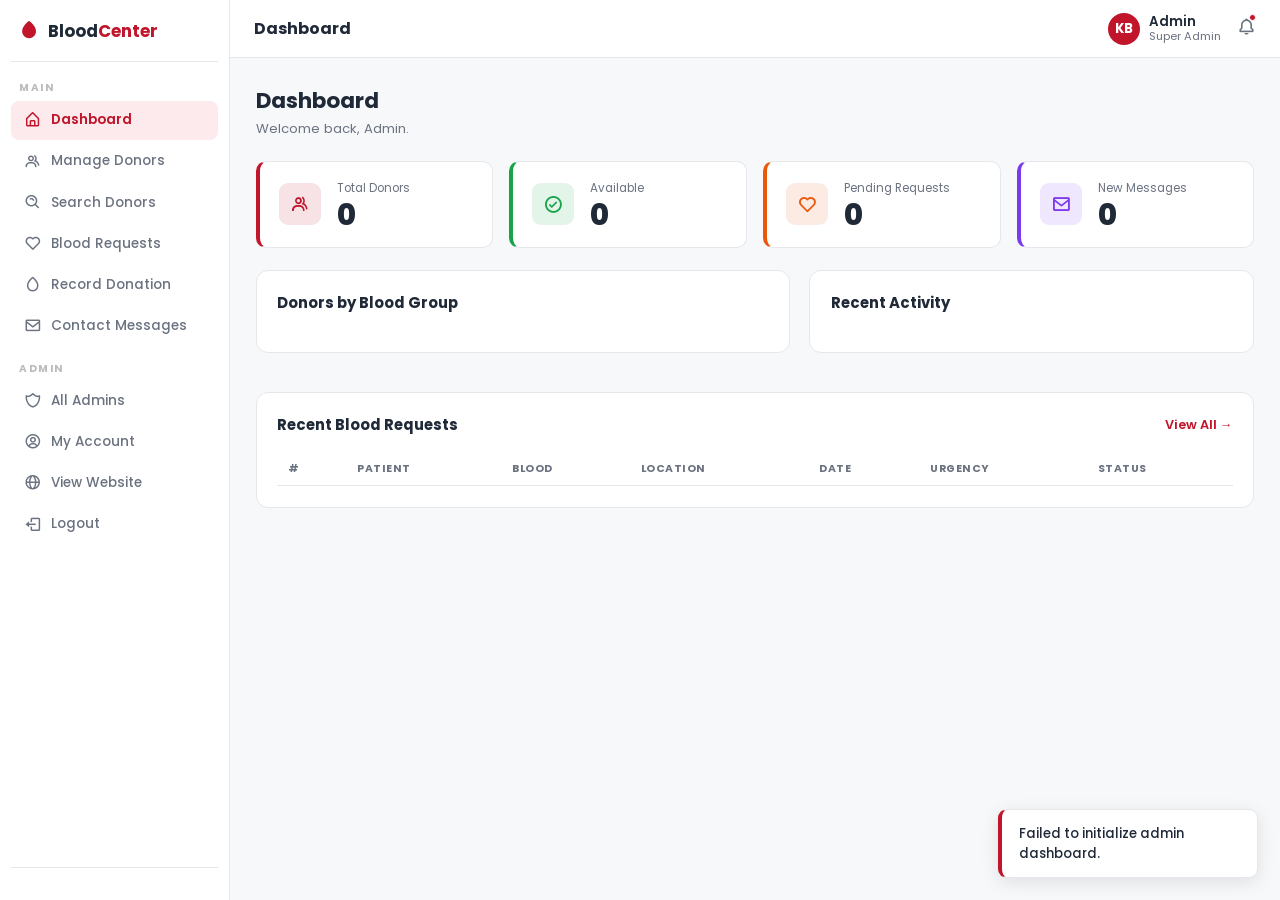
==== html/admin.html @ 56c10442 "Initial commit - Blood DonationSystem" ====
<!DOCTYPE html>
<html lang="en">
<head>
  <meta charset="UTF-8"/>
  <meta name="viewport" content="width=device-width, initial-scale=1.0"/>
  <title>Admin Dashboard — Blood Center</title>
  <link rel="stylesheet" href="/css/admin.css"/>
  <link href="https://fonts.googleapis.com/css2?family=Poppins:wght@400;500;600;700;800&display=swap" rel="stylesheet"/>
  <link href="https://unpkg.com/boxicons@2.1.4/css/boxicons.min.css" rel="stylesheet"/>
</head>
<body>

<!-- SIDEBAR -->
<aside class="sidebar" id="sidebar">
  <div class="sidebar-logo">
    <i class='bx bxs-droplet'></i>
    <span>Blood<strong>Center</strong></span>
  </div>

  <p class="sidebar-label">MAIN</p>
  <nav>
    <a href="#" class="nav-item active" data-section="dashboard"><i class='bx bx-home-alt'></i> Dashboard</a>
    <a href="#" class="nav-item" data-section="donors"><i class='bx bx-group'></i> Manage Donors</a>
    <a href="#" class="nav-item" data-section="search"><i class='bx bx-search-alt'></i> Search Donors</a>
    <a href="#" class="nav-item" data-section="requests"><i class='bx bx-heart'></i> Blood Requests
      <span class="nav-badge" id="reqBadge"></span>
    </a>
    <a href="#" class="nav-item" data-section="donations"><i class='bx bx-droplet'></i> Record Donation</a>
    <a href="#" class="nav-item" data-section="messages"><i class='bx bx-envelope'></i> Contact Messages
      <span class="nav-badge" id="msgBadge"></span>
    </a>
  </nav>

  <p class="sidebar-label">ADMIN</p>
  <nav>
    <a href="#" class="nav-item" data-section="admins"><i class='bx bx-shield-alt-2'></i> All Admins</a>
    <a href="#" class="nav-item" data-section="myaccount"><i class='bx bx-user-circle'></i> My Account</a>
    <a href="/index.html" class="nav-item"><i class='bx bx-globe'></i> View Website</a>
    <a href="login.html" class="nav-item"><i class='bx bx-log-out'></i> Logout</a>
  </nav>

  
  <div class="sidebar-date" id="topbarDate"></div> 
  

</aside>

<!-- MAIN -->
<div class="main">

  <header class="topbar">
    <button class="menu-btn" id="menuBtn"><i class='bx bx-menu'></i></button>
    <h2 class="page-title" id="pageTitle">Dashboard</h2>
    <div class="topbar-right">
      <div class="topbar-user">
        <div class="user-avatar">KB</div>
        <div><p class="user-name">Admin</p><p class="user-role">Super Admin</p></div>
      </div>    
      <div class="notif-wrap"><i class='bx bx-bell'></i><span class="notif-dot"></span></div>
    </div>
  </header>

  <div class="content">


    <!-- ===== DASHBOARD ===== -->
    <section class="section active" id="section-dashboard">
      <div class="section-head">
        <div><h1>Dashboard</h1><p>Welcome back, Admin.</p></div>
      </div>
      <div class="stat-grid">
        <div class="stat-card" style="--c:#C0152A">
          <div class="stat-icon"><i class='bx bx-group'></i></div>
          <div><p class="stat-label">Total Donors</p><h2 class="stat-num" data-target="12">0</h2></div>
        </div>
        <div class="stat-card" style="--c:#16a34a">
          <div class="stat-icon"><i class='bx bx-check-circle'></i></div>
          <div><p class="stat-label">Available</p><h2 class="stat-num" data-target="8">0</h2></div>
        </div>
        <div class="stat-card" style="--c:#ea580c">
          <div class="stat-icon"><i class='bx bx-heart'></i></div>
          <div><p class="stat-label">Pending Requests</p><h2 class="stat-num" data-target="5">0</h2></div>
        </div>
        <div class="stat-card" style="--c:#7c3aed">
          <div class="stat-icon"><i class='bx bx-envelope'></i></div>
          <div><p class="stat-label">New Messages</p><h2 class="stat-num" data-target="3">0</h2></div>
        </div>
      </div>

      <div class="dash-row">
        <div class="card">
          <div class="card-head"><h3>Donors by Blood Group</h3></div>
          <div id="bloodBars"></div>
        </div>
        <div class="card">
          <div class="card-head"><h3>Recent Activity</h3></div>
          <ul class="activity-list" id="activityList"></ul>
        </div>
      </div>

      <div class="card">
        <div class="card-head">
          <h3>Recent Blood Requests</h3>
          <button class="link-btn" data-goto="requests">View All →</button>
        </div>
        <div class="table-wrap">
          <table class="table">
            <thead><tr><th>#</th><th>Patient</th><th>Blood</th><th>Location</th><th>Date</th><th>Urgency</th><th>Status</th></tr></thead>
            <tbody id="dashReqBody"></tbody>
          </table>
        </div>
      </div>
    </section>


    <!-- ===== MANAGE DONORS ===== -->
    <section class="section" id="section-donors">
      <div class="section-head">
        <div><h1>Manage Donors</h1><p>Add, edit and delete donor records.</p></div>
        <button class="btn-red" id="addDonorBtn"><i class='bx bx-plus'></i> Add Donor</button>
      </div>
      <div class="card">
        <div class="card-head">
          <div class="filters">
            <div class="search-box"><i class='bx bx-search'></i><input type="text" id="donorSearch" placeholder="Search name, phone, location..."/></div>
            <select id="donorBloodFilter" class="select">
              <option value="">All Blood Groups</option>
              <option>A+</option><option>A-</option><option>B+</option><option>B-</option>
              <option>AB+</option><option>AB-</option><option>O+</option><option>O-</option>
            </select>
            <select id="donorAvailFilter" class="select">
              <option value="">All Status</option>
              <option value="Available">Available</option>
              <option value="Not Available">Not Available</option>
            </select>
          </div>
        </div>
        <div class="table-wrap">
          <table class="table">
            <thead><tr><th>Photo</th><th>Name</th><th>Age</th><th>Blood</th><th>Phone</th><th>Email</th><th>Location</th><th>Last Donated</th><th>Next Eligible</th><th>Status</th><th>Actions</th></tr></thead>
            <tbody id="donorBody"></tbody>
          </table>
        </div>
        <div class="pagination" id="donorPages"></div>
      </div>
    </section>


    <!-- ===== SEARCH DONORS ===== -->
    <section class="section" id="section-search">
      <div class="section-head">
        <div><h1>Search Donors</h1><p>Find donors by blood group and location.</p></div>
      </div>
      <div class="card">
        <div class="search-form-row">
          <div class="field-group"><label>Blood Group</label>
            <select id="srchBlood" class="select big">
              <option value="">Any</option>
              <option>A+</option><option>A-</option><option>B+</option><option>B-</option>
              <option>AB+</option><option>AB-</option><option>O+</option><option>O-</option>
            </select>
          </div>
          <div class="field-group"><label>Location</label>
            <input type="text" id="srchLocation" class="input big" placeholder="e.g. Guwahati"/>
          </div>
          <div class="field-group"><label>Availability</label>
            <select id="srchAvail" class="select big">
              <option value="">Any</option>
              <option value="Available">Available</option>
              <option value="Not Available">Not Available</option>
            </select>
          </div>
          <button class="btn-red" id="srchBtn" style="align-self:flex-end"><i class='bx bx-search'></i> Search</button>
        </div>
      </div>
      <div id="srchResultsWrap" style="display:none">
        <div class="results-header">
          <p id="srchCount"></p>
          <button class="btn-outline-sm" id="srchClear">Clear</button>
        </div>
        <div class="donor-cards-grid" id="srchGrid"></div>
      </div>
      <div class="empty-state" id="srchEmpty" style="display:none">
        <i class='bx bx-search-alt'></i><h3>No donors found</h3><p>Try different filters.</p>
      </div>
    </section>


    <!-- ===== BLOOD REQUESTS ===== -->
    <section class="section" id="section-requests">
      <div class="section-head">
        <div><h1>Blood Requests</h1><p>Manage and respond to all incoming requests.</p></div>
      </div>
      <div class="card">
        <div class="card-head">
          <div class="filters">
            <div class="search-box"><i class='bx bx-search'></i><input type="text" id="reqSearch" placeholder="Search patient, location..."/></div>
            <select id="reqStatusFilter" class="select">
              <option value="">All Status</option>
              <option>Pending</option><option>Fulfilled</option><option>Cancelled</option>
            </select>
            <select id="reqBloodFilter" class="select">
              <option value="">All Blood Groups</option>
              <option>A+</option><option>A-</option><option>B+</option><option>B-</option>
              <option>AB+</option><option>AB-</option><option>O+</option><option>O-</option>
            </select>
          </div>
        </div>
        <div class="table-wrap">
          <table class="table">
            <thead><tr><th>#</th><th>Patient</th><th>Blood</th><th>Hospital</th><th>Location</th><th>Contact</th><th>Date</th><th>Urgency</th><th>Status</th><th>Actions</th></tr></thead>
            <tbody id="reqBody"></tbody>
          </table>
        </div>
        <div class="pagination" id="reqPages"></div>
      </div>
    </section>


    <!-- ===== RECORD DONATION ===== -->
    <section class="section" id="section-donations">
      <div class="section-head">
        <div><h1>Record Donation</h1><p>Log a blood donation for a registered donor.</p></div>
      </div>
      <div class="record-layout">
        <div class="card" style="max-width:480px">
          <h3 class="card-title-sm">Add Donation Record</h3>
          <div class="msg-box" id="donRecMsg"></div>
          <form id="donRecForm">
            <div class="field-group" style="margin-bottom:0.9rem">
              <label>Select Donor <span class="star">*</span></label>

              <input id="drDonorSearch" class="input" style="width:100%;margin-bottom:0.55rem" list="drDonorList" placeholder="Search donor name / blood / phone"/>
              <datalist id="drDonorList"></datalist>
              <select id="drDonor" class="select" style="width:100%">
                <option value="" disabled selected>Choose donor...</option>
              </select>
            </div>
            <div class="two-col-sm">
              <div class="field-group">
                <label>Donation Date <span class="star">*</span></label>
                <input type="date" id="drDate" class="input" style="width:100%"/>
              </div>
              <div class="field-group">
                <label>Units Donated <span class="star">*</span></label>
                <input type="number" id="drUnits" class="input" style="width:100%" placeholder="e.g. 1" min="1" max="5"/>
              </div>
            </div>
            <div class="field-group" style="margin:0.9rem 0">
              <label>Hospital / Location <span class="star">*</span></label>
              <input type="text" id="drLocation" class="input" style="width:100%" placeholder="e.g. Gauhati Medical College"/>
            </div>
            <div class="field-group" style="margin-bottom:1rem">
              <label>Notes</label>
              <textarea id="drNotes" class="input" rows="2" style="width:100%;resize:vertical" placeholder="Any additional notes..."></textarea>
            </div>
            <button type="submit" class="btn-red"><i class='bx bx-save'></i> Record Donation</button>
          </form>
        </div>

        <div class="card" style="flex:1">
          <h3 class="card-title-sm">Recent Donation Records</h3>
          <div class="table-wrap">
            <table class="table">
              <thead><tr><th>#</th><th>Donor</th><th>Blood</th><th>Date</th><th>Location</th><th>Units</th></tr></thead>
              <tbody id="donRecBody"></tbody>
            </table>
          </div>
        </div>
      </div>
    </section>


    <!-- ===== CONTACT MESSAGES ===== -->
    <section class="section" id="section-messages">
      <div class="section-head">
        <div><h1>Contact Messages</h1><p>Messages submitted via the homepage contact form.</p></div>
        <button class="btn-outline" id="markMsgsRead">Mark All Read</button>
      </div>
      <div class="card">
        <div class="filters" style="margin-bottom:1rem">
          <select id="msgFilter" class="select">
            <option value="">All Messages</option>
            <option value="unread">Unread</option>
            <option value="read">Read</option>
          </select>
        </div>
        <div id="messagesList"></div>
      </div>
    </section>


    <!-- ===== ALL ADMINS ===== -->
    <section class="section" id="section-admins">
      <div class="section-head">
        <div><h1>All Admins</h1><p>View all admin accounts and create new ones.</p></div>
        <button class="btn-red" id="createAdminBtn"><i class='bx bx-plus'></i> Create Admin</button>
      </div>
      <div class="card">
        <div class="table-wrap">
          <table class="table">
            <thead><tr><th>#</th><th>Name</th><th>Email</th><th>Role</th><th>Created</th><th>Status</th><th>Actions</th></tr></thead>
            <tbody id="adminsBody"></tbody>
          </table>
        </div>
      </div>
    </section>


    <!-- ===== MY ACCOUNT ===== -->
    <section class="section" id="section-myaccount">
      <div class="section-head">
        <div><h1>My Account</h1><p>Update your admin profile and password.</p></div>
      </div>
      <div class="profile-layout">
        <div class="card" style="max-width:480px;flex:1">
          <h3 class="card-title-sm">Update Profile</h3>
          <div class="msg-box" id="myAccMsg"></div>
          <form id="myAccForm">
            <div class="two-col-sm">
              <div class="field-group"><label>Full Name</label><input type="text" id="myName" class="input" style="width:100%" value="Admin User"/></div>
              <div class="field-group"><label>Email</label><input type="email" id="myEmail" class="input" style="width:100%" value="admin@bloodcenter.in"/></div>
            </div>
            <div class="field-group" style="margin-top:0.9rem"><label>Phone</label><input type="tel" id="myPhone" class="input" style="width:100%" value="9876543210"/></div>
            <div class="field-group" style="margin:0.9rem 0">
              <label>Status</label>
              <select id="myStatus" class="select" style="width:100%">
                <option value="Active">Active</option>
                <option value="Inactive">Inactive</option>
              </select>
            </div>

            <div class="field-group" style="margin:0.9rem 0">
              <label>Profile Photo</label>
              <input type="file" id="myPhotoFile" accept="image/*" class="input" style="width:100%">
            </div>

            <button type="submit" class="btn-red"><i class='bx bx-save'></i> Save Changes</button>
          </form>
        </div>
        <div class="card" style="max-width:400px;flex:1">
          <h3 class="card-title-sm">Change Password</h3>
          <div class="msg-box" id="myPassMsg"></div>
          <form id="myPassForm">
            <div class="field-group" style="margin-bottom:0.9rem"><label>Current Password</label><input type="password" id="myOldPass" class="input" style="width:100%" placeholder="Current password"/></div>
            <div class="field-group" style="margin-bottom:0.9rem"><label>New Password</label><input type="password" id="myNewPass" class="input" style="width:100%" placeholder="Min 6 characters"/></div>
            <div class="field-group" style="margin-bottom:1rem"><label>Confirm New Password</label><input type="password" id="myConfPass" class="input" style="width:100%" placeholder="Repeat new password"/></div>
            <button type="submit" class="btn-red"><i class='bx bx-lock'></i> Update Password</button>
          </form>
        </div>
      </div>
    </section>


  </div><!-- end .content -->
</div><!-- end .main -->


<!-- MODAL: Add/Edit Donor (2-step) -->
<div class="modal-overlay" id="donorModal">
  <div class="modal modal-lg">
    <div class="modal-head">
      <h2 id="donorModalTitle">Add New Donor</h2>
      <button class="modal-close" id="donorModalClose"><i class='bx bx-x'></i></button>
    </div>
    <div class="modal-body">
      <div class="steps-bar">
               
      </div>
      <!-- Step 1 -->
      <div id="step1Content">
        <div class="photo-row">
          <div class="photo-preview" id="donorPhotoPreview"><i class='bx bx-user'></i></div>
          <div><label for="donorPhotoFile" class="photo-label"><i class='bx bx-camera'></i> Upload Photo</label>
          <input type="file" id="donorPhotoFile" accept="image/*"/>
          <p style="font-size:0.7rem;color:#aaa;margin-top:3px">Optional · Max 2MB</p></div>
        </div>
        <div class="form-grid">
          <div class="field-group"><label>Full Name <span class="star">*</span></label><input type="text" id="mName" placeholder="Full name"/></div>
          <div class="field-group"><label>Age <span class="star">*</span></label><input type="number" id="mAge" placeholder="18–65" min="18" max="65"/></div>
          <div class="field-group"><label>Blood Group <span class="star">*</span></label>
            <select id="mBlood"><option value="" disabled selected>Select</option>
              <option>A+</option><option>A-</option><option>B+</option><option>B-</option>
              <option>AB+</option><option>AB-</option><option>O+</option><option>O-</option>
            </select>
          </div>
          <div class="field-group"><label>Phone <span class="star">*</span></label><input type="tel" id="mPhone" placeholder="10-digit number"/></div>
          <div class="field-group"><label>Email</label><input type="email" id="mEmail" placeholder="donor@email.com"/></div>
          <div class="field-group"><label>Location <span class="star">*</span></label><input type="text" id="mLocation" placeholder="City / Area"/></div>
          <div class="field-group"><label>Last Donated</label><input type="date" id="mLastDonated"/></div>
          <!-- <div class="field-group"><label>Availability</label>
            <select id="mStatus"><option value="Available">Available</option><option value="Not Available">Not Available</option></select>
          </div> -->
        </div>
        

        <p class="form-error" id="step1Err"></p>
        <div class="modal-foot"><button class="btn-outline" id="donorModalCancel">Cancel</button><button class="btn-red" id="donorNextBtn">Send OTP →</button></div>
      </div>
      <!-- Step 2 -->
      <div id="step2Content" style="display:none">
        <div class="otp-wrap">
          <div class="otp-icon"><i class='bx bx-message-square-dots'></i></div>
          <h3>OTP Verification</h3>
          <p id="otpMsg">OTP sent to donor's phone number.</p>
          <div class="otp-inputs" id="otpInputs">
            <input type="text" class="otp-digit" maxlength="1"/><input type="text" class="otp-digit" maxlength="1"/>
            <input type="text" class="otp-digit" maxlength="1"/><input type="text" class="otp-digit" maxlength="1"/>
            <input type="text" class="otp-digit" maxlength="1"/><input type="text" class="otp-digit" maxlength="1"/>
          </div>
          <div class="otp-hint"><i class='bx bx-info-circle'></i> Demo OTP: <strong>123456</strong></div>
          <p class="form-error" id="otpErr"></p>
          <div class="modal-foot" style="margin-top:1.2rem">
            <button class="btn-outline" id="otpBackBtn">← Back</button>
            <button class="btn-red" id="otpVerifyBtn">Verify & Save</button>
          </div>
          <p style="text-align:center;font-size:0.78rem;color:#aaa;margin-top:0.7rem">
            Didn't receive it? <button type="button" class="resend-btn" id="resendOtp">Resend OTP</button>
          </p>
        </div>
      </div>
    </div>
  </div>
</div>


<!-- MODAL: View Request -->
<div class="modal-overlay" id="reqModal">
  <div class="modal modal-lg">
    <div class="modal-head"><h2>Request Details</h2><button class="modal-close" id="reqModalClose"><i class='bx bx-x'></i></button></div>
    <div class="modal-body" id="reqModalBody"></div>
    <div class="modal-foot">
      <button class="btn-outline" id="reqModalCancel">Close</button>
      <button class="btn-outline" id="reqFindDonorBtn"><i class='bx bx-search'></i> Find Donor</button>
      <button class="btn-red" id="reqCancelBtn"><i class='bx bx-x'></i> Cancel Request</button>
      <button class="btn-green" id="reqFulfillBtn"><i class='bx bx-check'></i> Mark Fulfilled</button>
    </div>
  </div>
</div>


<!-- MODAL: Notify Donors -->
<div class="modal-overlay" id="notifyDonorModal">
  <div class="modal modal-lg">
    <div class="modal-head">
      <h2>Notify Matching Donors</h2>
      <button class="modal-close" id="notifyDonorModalClose"><i class='bx bx-x'></i></button>
    </div>
    <div class="modal-body">
      <div style="display:flex;flex-wrap:wrap;gap:0.75rem;justify-content:space-between;align-items:center;margin-bottom:1rem">
        <div>
          <p id="notifyDonorSummary" style="margin:0;font-size:0.92rem;font-weight:700"></p>
          <p id="notifyDonorCount" style="margin:0.25rem 0 0;color:var(--text-soft);font-size:0.8rem"></p>
        </div>
        <button class="btn-red" id="notifyAllDonorsBtn"><i class='bx bx-mail-send'></i> Notify All</button>
      </div>
      <div class="table-wrap">
        <table class="table">
          <thead><tr><th>Name</th><th>City</th><th>Phone No.</th><th>Email</th><th>Mail</th></tr></thead>
          <tbody id="notifyDonorTableBody"></tbody>
        </table>
      </div>
    </div>
    <div class="modal-foot">
      <button class="btn-outline" id="notifyDonorModalCancel">Close</button>
    </div>
  </div>
</div>


<!-- MODAL: Create Admin -->
<div class="modal-overlay" id="adminModal">
  <div class="modal">
    <div class="modal-head"><h2>Create Admin</h2><button class="modal-close" id="adminModalClose"><i class='bx bx-x'></i></button></div>
    <div class="modal-body">
      <div class="msg-box" id="createAdminMsg"></div>
      <div class="form-grid">
        <div class="field-group"><label>Full Name <span class="star">*</span></label><input type="text" id="anName" placeholder="Admin's name"/></div>
        <div class="field-group"><label>Email <span class="star">*</span></label><input type="email" id="anEmail" placeholder="admin@email.com"/></div>
        <div class="field-group"><label>Phone <span class="star">*</span></label><input type="tel" id="anPhone" placeholder="Phone Number"/></div>

      <div class="field-group"><label>City <span class="star">*</span></label><input type="text" id="adminCity" placeholder="Admin's City"/></div>


      <div class="field-group"><label>Date Of Birth <span class="star">*</span></label><input type="date" id="adminDob" placeholder="Admins's DOB"/></div>

        <div class="field-group"><label>Role</label>
          <select id="anRole"><option value="Admin">Admin</option></select>
        </div>
        <div class="field-group"><label>Password <span class="star">*</span></label><input type="password" id="anPass" placeholder="Set password"/></div>
        <div class="field-group"><label>Confirm Password <span class="star">*</span></label><input type="password" id="anConf" placeholder="Repeat password"/></div>
      </div>
    </div>
    <div class="modal-foot">
      <button class="btn-outline" id="adminModalCancel">Cancel</button>
      <button class="btn-red" id="saveAdminBtn"><i class='bx bx-shield-plus'></i> Create Admin</button>
    </div>
  </div>
</div>


<!-- MODAL: View Message -->
<div class="modal-overlay" id="msgModal">
  <div class="modal">
    <div class="modal-head"><h2>Contact Message</h2><button class="modal-close" id="msgModalClose"><i class='bx bx-x'></i></button></div>
    <div class="modal-body" id="msgModalBody"></div>
    <div class="modal-foot"><button class="btn-outline" id="msgModalCancel">Close</button><button class="btn-red" id="msgDeleteBtn"><i class='bx bx-trash'></i> Delete</button></div>
  </div>
</div>

<div class="modal-overlay" id="confirmModal">
  <div class="modal" style="max-width:420px">
    <div class="modal-head">
      <h2>Confirm Action</h2>
      <button class="modal-close" id="confirmModalClose"><i class='bx bx-x'></i></button>
    </div>
    <div class="modal-body">
      <p id="confirmModalText" style="font-size:0.92rem;color:var(--text);line-height:1.6;"></p>
    </div>
    <div class="modal-foot">
      <button class="btn-outline" id="confirmModalCancel">Cancel</button>
      <button class="btn-red" id="confirmModalYes">Yes, Delete</button>
    </div>
  </div>
</div>


<div class="toast" id="toast"></div>
<script src="/js/admin.js"></script>
</body>
</html>
---- css/admin.css ----
/* ================================
   BLOOD CENTER — admin.css
================================ */

@import url('https://fonts.googleapis.com/css2?family=Poppins:wght@400;500;600;700;800&display=swap');

:root {
  --red:       #C0152A;
  --red-dark:  #8B0E1E;
  --red-light: #FDEAEC;
  --white:     #FFFFFF;
  --off-white: #F7F8FA;
  --border:    #E5E7EB;
  --text:      #1F2937;
  --text-soft: #6B7280;
  --green:     #16a34a;
  --green-bg:  #dcfce7;
  --orange:    #ea580c;
  --orange-bg: #fff7ed;
  --purple:    #7c3aed;
  --sidebar-w: 230px;
}

*,*::before,*::after { margin:0; padding:0; box-sizing:border-box; }
body { font-family:'Poppins',sans-serif; background:var(--off-white); color:var(--text); display:flex; min-height:100vh; }
a { text-decoration:none; color:inherit; }
ul { list-style:none; }
button { font-family:'Poppins',sans-serif; cursor:pointer; }

/* ================================
   SIDEBAR
================================ */

.sidebar {
  width: var(--sidebar-w);
  background: var(--white);
  border-right: 1px solid var(--border);
  position: fixed; top:0; left:0; height:100vh;
  display: flex; flex-direction:column;
  padding: 0 0.7rem;
  z-index: 300;
  transition: transform 0.3s ease;
  overflow-y: auto;
}

.sidebar-logo {
  display:flex; align-items:center; gap:8px;
  font-size:1.05rem; font-weight:700;
  padding:1.1rem 0.5rem;
  border-bottom:1px solid var(--border);
  margin-bottom:0.3rem; flex-shrink:0;
}
.sidebar-logo i      { font-size:1.3rem; color:var(--red); }
.sidebar-logo strong { color:var(--red); }

.sidebar-label {
  font-size:0.65rem; font-weight:700;
  letter-spacing:1.5px; color:#bbb;
  padding:0.8rem 0.5rem 0.3rem;
}

.nav-item {
  display:flex; align-items:center; gap:9px;
  padding:0.6rem 0.8rem; border-radius:8px;
  font-size:0.85rem; font-weight:500;
  color:var(--text-soft); transition:all 0.2s;
  margin-bottom:2px; position:relative;
}
.nav-item i     { font-size:1.1rem; flex-shrink:0; }
.nav-item:hover  { background:var(--off-white); color:var(--text); }
.nav-item.active { background:var(--red-light); color:var(--red); font-weight:600; }

.nav-badge {
  margin-left:auto;
  background:var(--red); color:white;
  font-size:0.62rem; font-weight:700;
  padding:1px 6px; border-radius:20px;
  display:none;
}
.nav-badge.show { display:inline; }

.sidebar-date  { 
   font-size:0.76rem; 
   color:var(--text-soft);
   text-align: center; 
   margin-top:auto;
   padding:1rem 0.5rem;
   border-top:1px solid var(--border);
   flex-shrink:0;
}

/* ================================
   MAIN + TOPBAR
================================ */

.main { margin-left:var(--sidebar-w); flex:1; display:flex; flex-direction:column; min-height:100vh; }

.topbar {
  height:58px; background:var(--white);
  border-bottom:1px solid var(--border);
  display:flex; align-items:center;
  padding:0 1.5rem; gap:1rem;
  position:sticky; top:0; z-index:200;
}

.topbar-user {
  display:flex; align-items:center; gap:9px;
   padding:0;
   flex-shrink:0;
}
.user-avatar {
  width:32px; height:32px; border-radius:50%;
  background:var(--red); color:white;
  display:flex; align-items:center; justify-content:center;
  font-weight:700; font-size:0.82rem; flex-shrink:0;
  overflow: hidden;
}
.topbar-user > div:last-child { display:flex; flex-direction:column; line-height:1.1; }
.user-name { font-size:0.83rem; font-weight:600; line-height:1.2; }
.user-role { font-size:0.7rem; color:var(--text-soft); }

.menu-btn { background:none; border:none; font-size:1.2rem; color:var(--text-soft); display:none; padding:3px; }
.menu-btn:hover { color:var(--red); }
.page-title { font-size:1rem; font-weight:700; flex:1; }
.topbar-right { display:flex; align-items:center; gap:1rem; margin-left:auto; }

.notif-wrap { position:relative; font-size:1.2rem; color:var(--text-soft); cursor:pointer; }
.notif-dot  { position:absolute; top:0; right:0; width:7px; height:7px; background:var(--red); border-radius:50%; border:1.5px solid white; }

.content { padding:1.6rem; flex:1; }

/* ================================
   SECTIONS
================================ */

.section { display:none; animation:fadeIn 0.28s ease; }
.section.active { display:block; }
@keyframes fadeIn { from{opacity:0;transform:translateY(7px);} to{opacity:1;transform:translateY(0);} }

.section-head {
  display:flex; justify-content:space-between;
  align-items:flex-start; margin-bottom:1.4rem;
  flex-wrap:wrap; gap:0.8rem;
}
.section-head h1 { font-size:1.35rem; font-weight:700; }
.section-head p  { font-size:0.82rem; color:var(--text-soft); margin-top:2px; }

/* ================================
   STAT CARDS
================================ */

.stat-grid {
  display:grid; grid-template-columns:repeat(4,1fr);
  gap:1rem; margin-bottom:1.4rem;
}

.stat-card {
  background:var(--white); border:1px solid var(--border);
  border-left:4px solid var(--c); border-radius:10px;
  padding:1.1rem 1.2rem;
  display:flex; align-items:center; gap:1rem;
  transition:transform 0.2s, box-shadow 0.2s;
}
.stat-card:hover { transform:translateY(-2px); box-shadow:0 4px 14px rgba(0,0,0,0.06); }

.stat-icon {
  width:42px; height:42px; border-radius:9px;
  background:color-mix(in srgb, var(--c) 12%, white);
  color:var(--c);
  display:flex; align-items:center; justify-content:center;
  font-size:1.25rem; flex-shrink:0;
}
.stat-label { font-size:0.73rem; color:var(--text-soft); margin-bottom:3px; }
.stat-num   { font-size:1.85rem; font-weight:800; color:var(--text); line-height:1; }

/* ================================
   CARDS
================================ */

.card {
  background:var(--white); border:1px solid var(--border);
  border-radius:12px; padding:1.3rem; margin-bottom:1.2rem;
}

.card-head {
  display:flex; justify-content:space-between;
  align-items:center; margin-bottom:1.1rem;
  flex-wrap:wrap; gap:0.5rem;
}
.card-head h3  { font-size:0.93rem; font-weight:700; }
.card-title-sm { font-size:0.93rem; font-weight:700; margin-bottom:1.1rem; }

.dash-row { display:grid; grid-template-columns:1.2fr 1fr; gap:1.2rem; margin-bottom:1.2rem; }

.link-btn { background:none; border:none; color:var(--red); font-size:0.8rem; font-weight:600; font-family:'Poppins',sans-serif; cursor:pointer; }
.link-btn:hover { opacity:0.7; }

/* ================================
   BLOOD BARS
================================ */

.bg-bar-row { display:flex; align-items:center; gap:10px; margin-bottom:8px; font-size:0.81rem; }
.bg-bar-label { width:28px; font-weight:700; font-family:monospace; flex-shrink:0; }
.bg-bar-track { flex:1; height:7px; background:#F2F2F2; border-radius:4px; overflow:hidden; }
.bg-bar-fill  { height:100%; background:var(--red); border-radius:4px; transition:width 0.7s ease; }
.bg-bar-count { width:20px; text-align:right; color:var(--text-soft); flex-shrink:0; }

/* ================================
   ACTIVITY LIST
================================ */

.activity-list { display:flex; flex-direction:column; gap:11px; }
.activity-item { display:flex; align-items:flex-start; gap:10px; }
.act-dot  { width:8px; height:8px; border-radius:50%; flex-shrink:0; margin-top:5px; }
.act-red    { background:var(--red); }
.act-green  { background:var(--green); }
.act-orange { background:var(--orange); }
.activity-text { font-size:0.81rem; color:var(--text); line-height:1.45; }
.activity-time { font-size:0.71rem; color:var(--text-soft); display:block; }

/* ================================
   TABLE
================================ */

.table-wrap { overflow-x:auto; }
.table { width:100%; border-collapse:collapse; font-size:0.82rem; }
.table th { text-align:left; padding:8px 11px; font-size:0.67rem; font-weight:700; text-transform:uppercase; letter-spacing:0.5px; color:var(--text-soft); border-bottom:1px solid var(--border); white-space:nowrap; }
.table td { padding:10px 11px; border-bottom:1px solid #F5F5F5; white-space:nowrap; vertical-align:middle; }
.table tbody tr:hover { background:#FAFAFA; }
.table tbody tr:last-child td { border-bottom:none; }

.tbl-avatar { width:34px; height:34px; border-radius:50%; background:var(--red); color:white; display:flex; align-items:center; justify-content:center; font-size:0.78rem; font-weight:700; overflow:hidden; }
.tbl-avatar img { width:100%; height:100%; object-fit:cover; }

/* ================================
   BADGES
================================ */

.badge { display:inline-block; padding:2px 8px; border-radius:20px; font-size:0.7rem; font-weight:700; }
.badge-green  { background:var(--green-bg); color:var(--green); }
.badge-gray   { background:#F3F4F6; color:#6B7280; }
.badge-orange { background:var(--orange-bg); color:var(--orange); }
.badge-red    { background:var(--red-light); color:var(--red); }
.badge-purple { background:#ede9fe; color:var(--purple); }

.blood-badge {
  display:inline-block; background:var(--red-light); color:var(--red);
  border:1px solid rgba(192,21,42,0.2); border-radius:5px;
  padding:1px 7px; font-size:0.74rem; font-weight:700; font-family:monospace;
}

.star { color:var(--red); }

/* ================================
   ACTION BUTTONS
================================ */

.act-btn { background:none; border:none; padding:4px 6px; border-radius:6px; font-size:0.9rem; color:var(--text-soft); cursor:pointer; transition:all 0.2s; }
.act-btn:hover      { background:#F3F4F6; color:var(--text); }
.act-btn.del:hover  { background:var(--red-light); color:var(--red); }
.act-btn.view-b:hover { background:#ede9fe; color:var(--purple); }

/* ================================
   FILTERS
================================ */

.filters { display:flex; gap:0.7rem; flex-wrap:wrap; align-items:center; }

.search-box { display:flex; align-items:center; gap:6px; background:var(--off-white); border:1px solid var(--border); border-radius:8px; padding:0.45rem 0.9rem; }
.search-box i { color:#bbb; font-size:0.9rem; }
.search-box input { background:none; border:none; outline:none; font-size:0.82rem; font-family:'Poppins',sans-serif; color:var(--text); min-width:180px; }

.select, .input {
  background:var(--off-white); border:1px solid var(--border); border-radius:8px;
  padding:0.48rem 0.82rem; font-size:0.82rem;
  font-family:'Poppins',sans-serif; color:var(--text); outline:none; transition:border-color 0.2s;
}
.select:focus, .input:focus { border-color:var(--red); }
.select.big, .input.big { padding:0.62rem 0.95rem; font-size:0.88rem; min-width:155px; }

textarea.input { resize:vertical; }

.search-form-row { display:flex; gap:1rem; flex-wrap:wrap; align-items:flex-end; }
.field-group { display:flex; flex-direction:column; gap:4px; }
.field-group label { font-size:0.74rem; font-weight:600; color:var(--text-soft); }
.field-group .select, .field-group .input { min-width:150px; }

/* ================================
   PAGINATION
================================ */

.pagination { display:flex; justify-content:flex-end; gap:5px; margin-top:1rem; }
.pg-btn { width:29px; height:29px; border:1px solid var(--border); background:var(--white); border-radius:6px; font-size:0.78rem; color:var(--text-soft); cursor:pointer; font-family:'Poppins',sans-serif; transition:all 0.2s; }
.pg-btn:hover  { border-color:var(--red); color:var(--red); }
.pg-btn.active { background:var(--red); border-color:var(--red); color:white; }

/* ================================
   SEARCH RESULTS
================================ */

.results-header { display:flex; justify-content:space-between; align-items:center; margin:1rem 0 0.8rem; font-size:0.86rem; color:var(--text-soft); }
.btn-outline-sm { background:none; border:1px solid var(--border); border-radius:7px; padding:4px 12px; font-size:0.78rem; color:var(--text-soft); cursor:pointer; font-family:'Poppins',sans-serif; transition:all 0.2s; }
.btn-outline-sm:hover { border-color:var(--red); color:var(--red); }

.donor-cards-grid { display:grid; grid-template-columns:repeat(auto-fill,minmax(200px,1fr)); gap:1rem; }
.donor-result-card { background:var(--white); border:1.5px solid var(--border); border-radius:12px; padding:1.2rem; text-align:center; display:flex; flex-direction:column; align-items:center; gap:6px; transition:transform 0.2s,box-shadow 0.2s; }
.donor-result-card:hover { transform:translateY(-2px); box-shadow:0 4px 14px rgba(0,0,0,0.07); }
.drc-avatar { width:48px; height:48px; border-radius:50%; background:var(--red); color:white; display:flex; align-items:center; justify-content:center; font-weight:700; font-size:0.95rem; overflow:hidden; }
.drc-avatar img { width:100%; height:100%; object-fit:cover; }
.drc-name { font-size:0.88rem; font-weight:700; }
.drc-loc  { font-size:0.74rem; color:var(--text-soft); }

/* ================================
   EMPTY STATE
================================ */

.empty-state { text-align:center; padding:2.5rem 1rem; color:var(--text-soft); }
.empty-state i { font-size:2.5rem; color:#ddd; display:block; margin-bottom:0.7rem; }
.empty-state h3 { font-size:1rem; margin-bottom:0.3rem; color:var(--text); }
.empty-state p  { font-size:0.84rem; }

/* ================================
   RECORD DONATION
================================ */

.record-layout { display:flex; gap:1.5rem; flex-wrap:wrap; align-items:flex-start; }
.two-col-sm { display:grid; grid-template-columns:1fr 1fr; gap:0.9rem; margin-bottom:0.9rem; }

/* ================================
   CONTACT MESSAGES
================================ */

.msg-card {
  display:flex; align-items:flex-start; gap:12px;
  padding:1rem; border:1px solid var(--border); border-radius:10px;
  margin-bottom:0.8rem; background:var(--white);
  transition:border-color 0.2s;
}
.msg-card.unread { border-left:3px solid var(--red); background:#FFFBFB; }
.msg-card:last-child { margin-bottom:0; }
.msg-card-icon { width:38px; height:38px; border-radius:50%; background:var(--red-light); color:var(--red); display:flex; align-items:center; justify-content:center; font-size:1rem; flex-shrink:0; }
.msg-sender { font-size:0.85rem; font-weight:700; }
.msg-email  { font-size:0.74rem; color:var(--text-soft); }
.msg-preview { font-size:0.8rem; color:var(--text-soft); margin-top:3px; overflow:hidden; white-space:nowrap; text-overflow:ellipsis; max-width:300px; }
.msg-time   { font-size:0.72rem; color:#bbb; margin-left:auto; flex-shrink:0; }

/* ================================
   PROFILE LAYOUT
================================ */

.profile-layout { display:flex; gap:1.5rem; flex-wrap:wrap; align-items:flex-start; }

/* ================================
   MSG BOX
================================ */

.msg-box { padding:9px 13px; border-radius:8px; font-size:0.81rem; font-weight:500; margin-bottom:1rem; display:none; }
.msg-box.error   { background:var(--red-light); color:var(--red);   display:block; }
.msg-box.success { background:var(--green-bg);  color:var(--green); display:block; }

/* ================================
   BUTTONS
================================ */

.btn-red { background:var(--red); color:white; border:none; border-radius:8px; padding:0.58rem 1.15rem; font-size:0.84rem; font-weight:600; font-family:'Poppins',sans-serif; display:inline-flex; align-items:center; gap:6px; cursor:pointer; transition:background 0.2s,transform 0.15s; }
.btn-red:hover { background:var(--red-dark); transform:translateY(-1px); }

.btn-outline { background:none; color:var(--text-soft); border:1px solid var(--border); border-radius:8px; padding:0.58rem 1.15rem; font-size:0.84rem; font-family:'Poppins',sans-serif; cursor:pointer; transition:all 0.2s; display:inline-flex; align-items:center; gap:6px; }
.btn-outline:hover { border-color:#aaa; color:var(--text); }

.btn-green { background:var(--green); color:white; border:none; border-radius:8px; padding:0.58rem 1.15rem; font-size:0.84rem; font-weight:600; font-family:'Poppins',sans-serif; display:inline-flex; align-items:center; gap:6px; cursor:pointer; transition:background 0.2s; }
.btn-green:hover { background:#15803d; }

/* ================================
   MODAL
================================ */

.modal-overlay { position:fixed; inset:0; background:rgba(0,0,0,0.4); z-index:500; display:none; align-items:center; justify-content:center; padding:1rem; overflow-y:auto; }
.modal-overlay.open { display:flex; }

.modal { background:var(--white); border-radius:14px; width:100%; max-width:490px; box-shadow:0 20px 50px rgba(0,0,0,0.12); animation:popIn 0.25s ease; }
.modal.modal-lg { max-width:580px; }
@keyframes popIn { from{opacity:0;transform:scale(0.95);} to{opacity:1;transform:scale(1);} }

.modal-head { display:flex; justify-content:space-between; align-items:center; padding:1.1rem 1.4rem; border-bottom:1px solid var(--border); }
.modal-head h2 { font-size:1.05rem; font-weight:700; }
.modal-close { background:none; border:none; font-size:1.2rem; color:var(--text-soft); cursor:pointer; transition:color 0.2s; }
.modal-close:hover { color:var(--red); }

.modal-body { padding:1.2rem 1.4rem; max-height:72vh; overflow-y:auto; }
.modal-foot { display:flex; justify-content:flex-end; gap:0.6rem; padding:1rem 1.4rem; border-top:1px solid var(--border); flex-wrap:nowrap; align-items:center; overflow-x:auto; }

/* Ensure modal buttons don't wrap their text */
.modal-foot .btn-outline, .modal-foot .btn-red, .modal-foot .btn-green { white-space:nowrap; }

/* Steps bar */
.steps-bar { display:flex; align-items:center; margin-bottom:1.4rem; }
.step-item  { display:flex; align-items:center; gap:7px; font-size:0.8rem; font-weight:600; color:#bbb; }
.step-circle { width:24px; height:24px; border-radius:50%; background:#ddd; color:white; display:flex; align-items:center; justify-content:center; font-size:0.74rem; font-weight:700; }
.step-item.active { color:var(--red); }
.step-item.active .step-circle { background:var(--red); }
.step-item.done .step-circle { background:var(--green); }
.step-line { flex:1; height:2px; background:#eee; margin:0 0.6rem; }

/* Photo upload in modal */
.photo-row { display:flex; align-items:center; gap:1rem; background:var(--off-white); border:1.5px dashed var(--border); border-radius:10px; padding:0.85rem 1rem; margin-bottom:1rem; }
.photo-preview { width:56px; height:56px; border-radius:50%; background:var(--border); display:flex; align-items:center; justify-content:center; font-size:1.5rem; color:var(--text-soft); overflow:hidden; flex-shrink:0; }
.photo-preview img { width:100%; height:100%; object-fit:cover; }
.photo-label { display:inline-flex; align-items:center; gap:5px; background:var(--red-light); color:var(--red); border:1px solid rgba(192,21,42,0.2); border-radius:7px; padding:0.33rem 0.8rem; font-size:0.78rem; font-weight:600; cursor:pointer; }
.photo-label:hover { background:rgba(192,21,42,0.12); }
#donorPhotoFile { display:none; }

/* Form grid in modal */
.form-grid { display:grid; grid-template-columns:1fr 1fr; gap:0.9rem; margin-bottom:1rem; }
.form-grid .field-group input,
.form-grid .field-group select { width:100%; background:var(--off-white); border:1.5px solid var(--border); border-radius:8px; padding:0.62rem 0.85rem; font-size:0.86rem; font-family:'Poppins',sans-serif; color:var(--text); outline:none; transition:border-color 0.2s; }
.form-grid .field-group input:focus, .form-grid .field-group select:focus { border-color:var(--red); background:white; }

/* Captcha in modal */
.captcha-wrap { margin-bottom:0.8rem; }
.captcha-label { font-size:0.74rem; font-weight:600; color:var(--text-soft); margin-bottom:5px; display:flex; align-items:center; gap:5px; }
.captcha-inner { display:flex; align-items:center; gap:10px; background:var(--off-white); border:1.5px solid var(--border); border-radius:8px; padding:0.7rem 1rem; font-size:0.83rem; }
.captcha-inner input[type="checkbox"] { width:17px; height:17px; accent-color:var(--green); flex-shrink:0; cursor:pointer; }
.captcha-inner label { cursor:pointer; }

.form-error { font-size:0.79rem; color:var(--red); font-weight:500; min-height:16px; margin-bottom:0.5rem; display:block; }

/* OTP */
.otp-wrap { text-align:center; padding:0.5rem 0; }
.otp-icon { width:56px; height:56px; border-radius:50%; background:var(--red-light); color:var(--red); display:flex; align-items:center; justify-content:center; font-size:1.5rem; margin:0 auto 1rem; }
.otp-wrap h3 { font-size:1.1rem; font-weight:700; margin-bottom:0.3rem; }
.otp-wrap > p { font-size:0.82rem; color:var(--text-soft); margin-bottom:1.5rem; }
.otp-inputs { display:flex; gap:0.5rem; justify-content:center; margin-bottom:1rem; }
.otp-digit { width:44px; height:48px; border:2px solid var(--border); border-radius:9px; text-align:center; font-size:1.2rem; font-weight:700; font-family:'Poppins',sans-serif; color:var(--text); outline:none; transition:border-color 0.2s; }
.otp-digit:focus { border-color:var(--red); }
.otp-hint { display:inline-flex; align-items:center; gap:5px; background:var(--orange-bg); color:var(--orange); border:1px solid #fed7aa; border-radius:7px; padding:5px 12px; font-size:0.77rem; margin-bottom:0.8rem; }
.resend-btn { background:none; border:none; color:var(--red); font-size:0.79rem; font-weight:600; font-family:'Poppins',sans-serif; cursor:pointer; }

/* Request detail in modal */
.req-detail-grid { display:grid; grid-template-columns:1fr 1fr; gap:1rem; margin-bottom:1rem; }
.req-detail-item label { font-size:0.67rem; font-weight:700; text-transform:uppercase; letter-spacing:0.4px; color:var(--text-soft); display:block; margin-bottom:3px; }
.req-detail-item span  { font-size:0.88rem; font-weight:500; color:var(--text); }

/* ================================
   TOAST
================================ */

.toast { position:fixed; bottom:1.4rem; right:1.4rem; background:var(--white); border:1px solid var(--border); border-left:4px solid var(--red); border-radius:9px; padding:0.82rem 1.1rem; font-size:0.83rem; font-weight:500; color:var(--text); box-shadow:0 4px 18px rgba(0,0,0,0.1); z-index:999; opacity:0; transform:translateY(8px); pointer-events:none; transition:all 0.3s ease; max-width:260px; }
.toast.show    { opacity:1; transform:translateY(0); }
.toast.success { border-left-color:var(--green); }
.toast.warning { border-left-color:var(--orange); }

/* ================================
   RESPONSIVE
================================ */

@media (max-width:1050px) { .stat-grid{grid-template-columns:repeat(2,1fr);} .dash-row{grid-template-columns:1fr;} }
@media (max-width:800px) {
  .sidebar{transform:translateX(-100%);} .sidebar.open{transform:translateX(0);}
  .main{margin-left:0;} .menu-btn{display:block;}
  .stat-grid{grid-template-columns:repeat(2,1fr);}
  .form-grid{grid-template-columns:1fr;}
  .req-detail-grid{grid-template-columns:1fr;}
  .two-col-sm{grid-template-columns:1fr;}
  .record-layout{flex-direction:column;}
  .profile-layout{flex-direction:column;}
}
@media (max-width:480px) { .stat-grid{grid-template-columns:1fr;} .content{padding:1rem;} .otp-digit{width:38px;height:42px;} }

.sidebar-overlay { display:none; position:fixed; inset:0; background:rgba(0,0,0,0.35); z-index:299; }
.sidebar-overlay.show { display:block; }
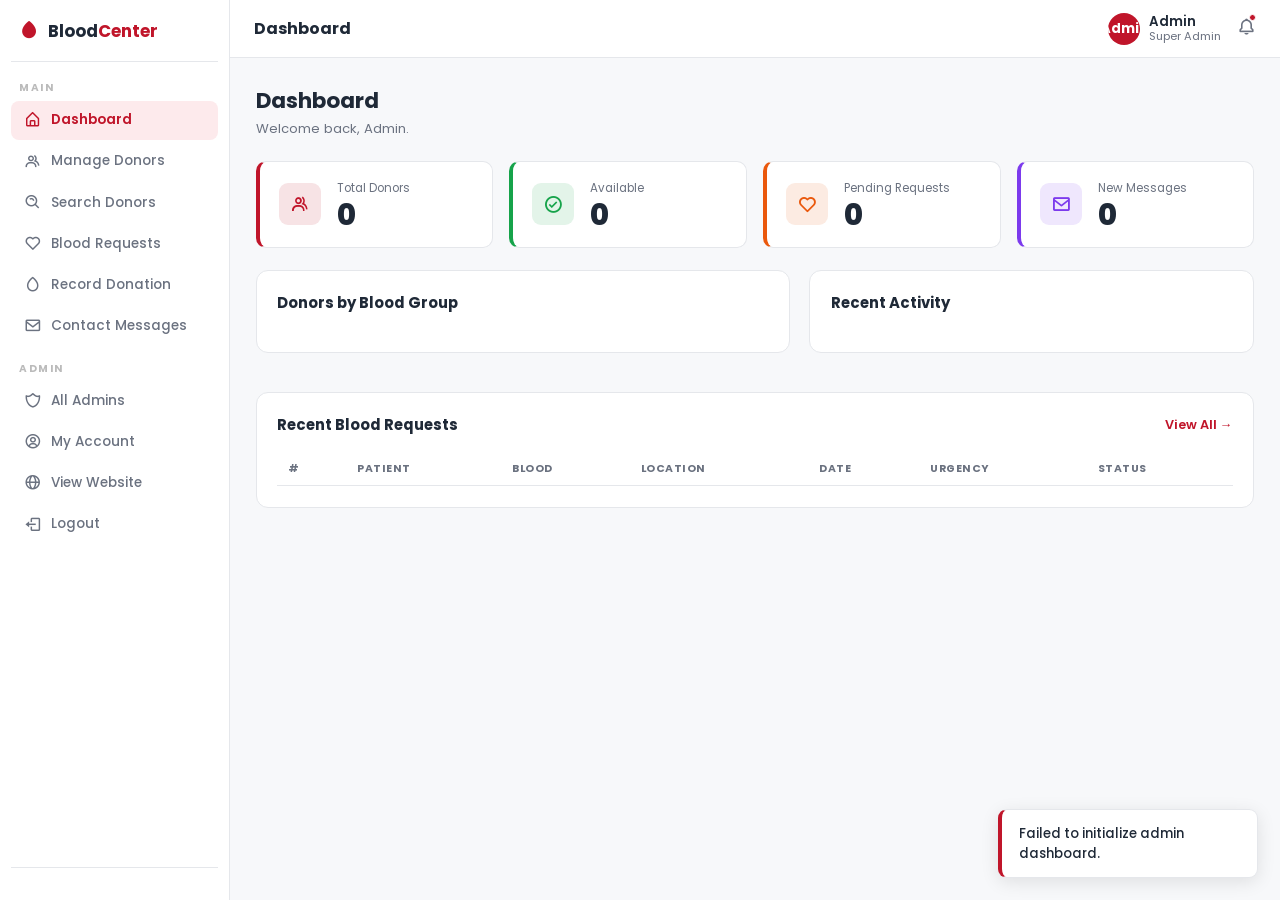
==== commit fcfc2349: "Interface correction" ====
--- a/html/admin.html
+++ b/html/admin.html
@@ -53,7 +53,7 @@
     <h2 class="page-title" id="pageTitle">Dashboard</h2>
     <div class="topbar-right">
       <div class="topbar-user">
-        <div class="user-avatar">KB</div>
+        <div class="user-avatar">Admin</div>
         <div><p class="user-name">Admin</p><p class="user-role">Super Admin</p></div>
       </div>    
       <div class="notif-wrap"><i class='bx bx-bell'></i><span class="notif-dot"></span></div>
--- a/css/admin.css
+++ b/css/admin.css
@@ -93,7 +93,7 @@
    MAIN + TOPBAR
 ================================ */
 
-.main { margin-left:var(--sidebar-w); flex:1; display:flex; flex-direction:column; min-height:100vh; }
+.main { margin-left:var(--sidebar-w); flex:1; min-width:0; display:flex; flex-direction:column; min-height:100vh; }
 
 .topbar {
   height:58px; background:var(--white);
@@ -464,6 +464,8 @@
   .two-col-sm{grid-template-columns:1fr;}
   .record-layout{flex-direction:column;}
   .profile-layout{flex-direction:column;}
+  .record-layout > .card,
+  .profile-layout > .card{width:100%;max-width:none;min-width:0;}
 }
 @media (max-width:480px) { .stat-grid{grid-template-columns:1fr;} .content{padding:1rem;} .otp-digit{width:38px;height:42px;} }
 
